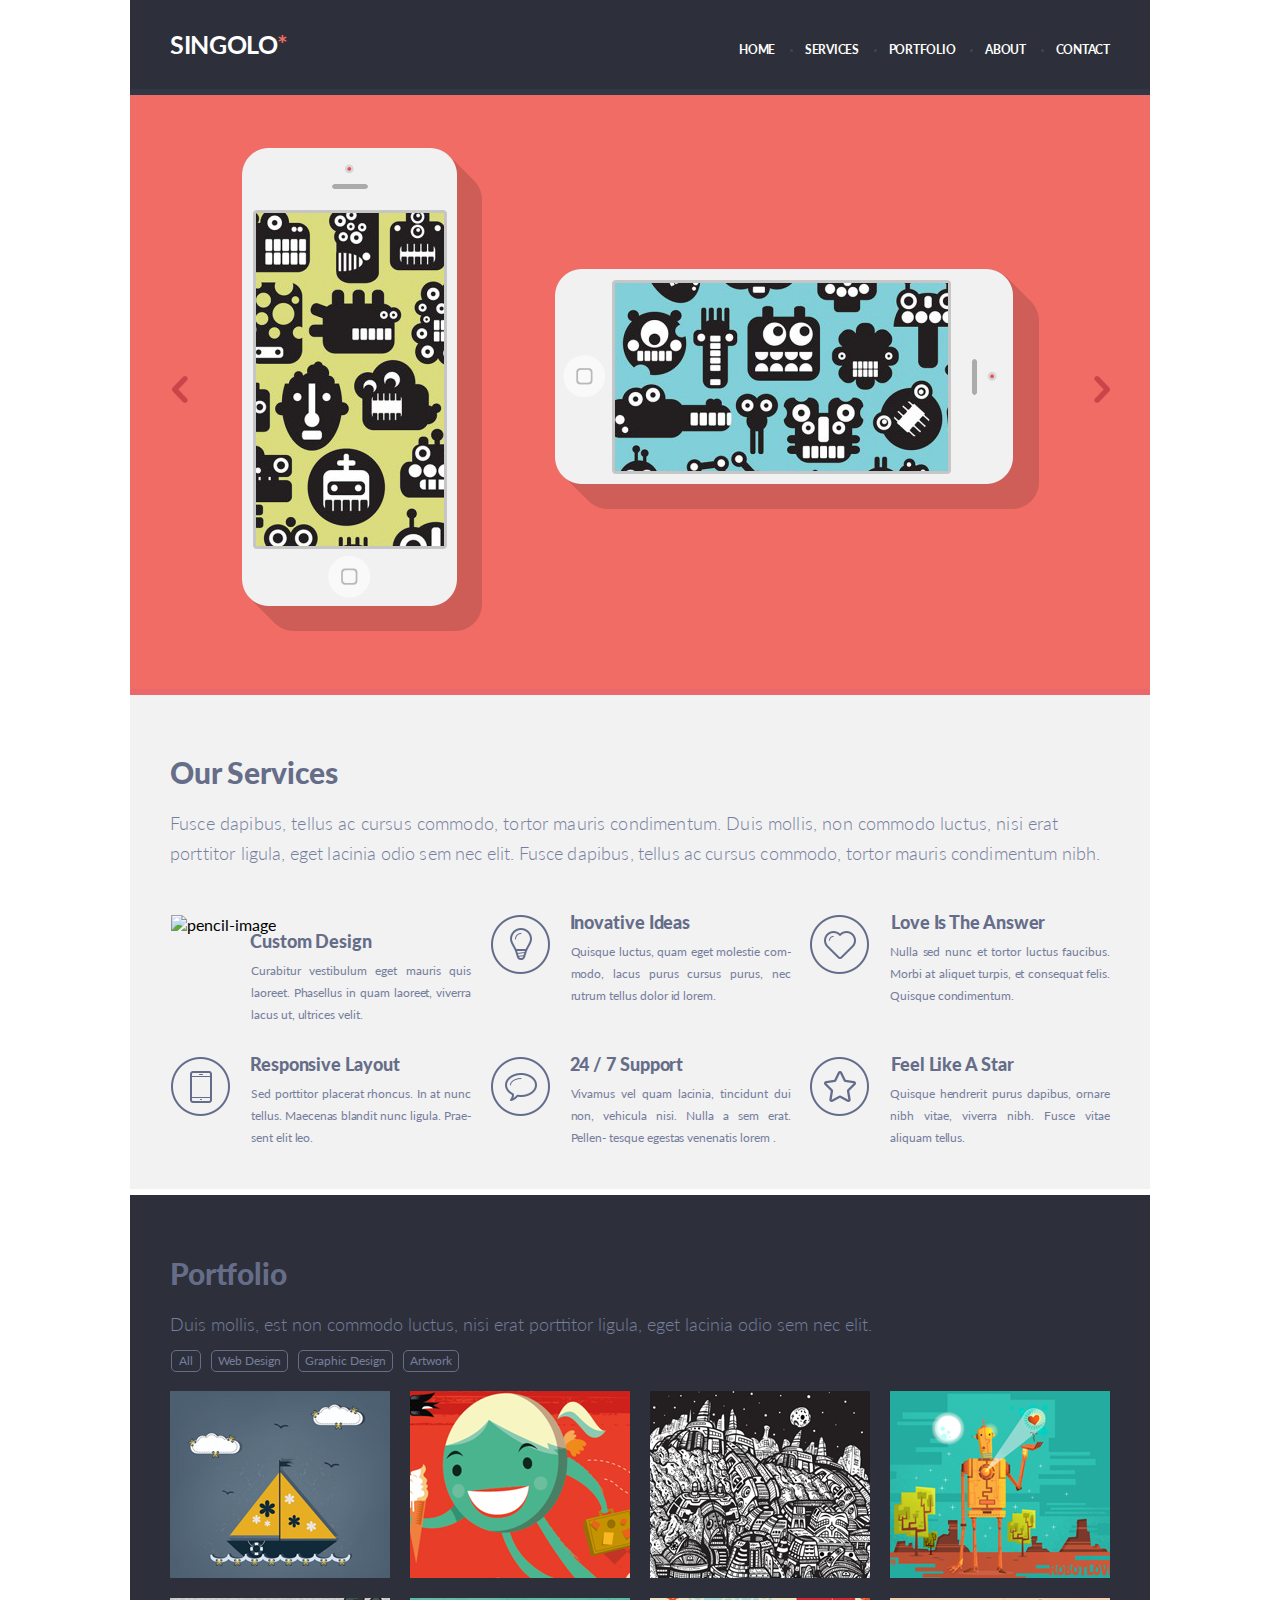
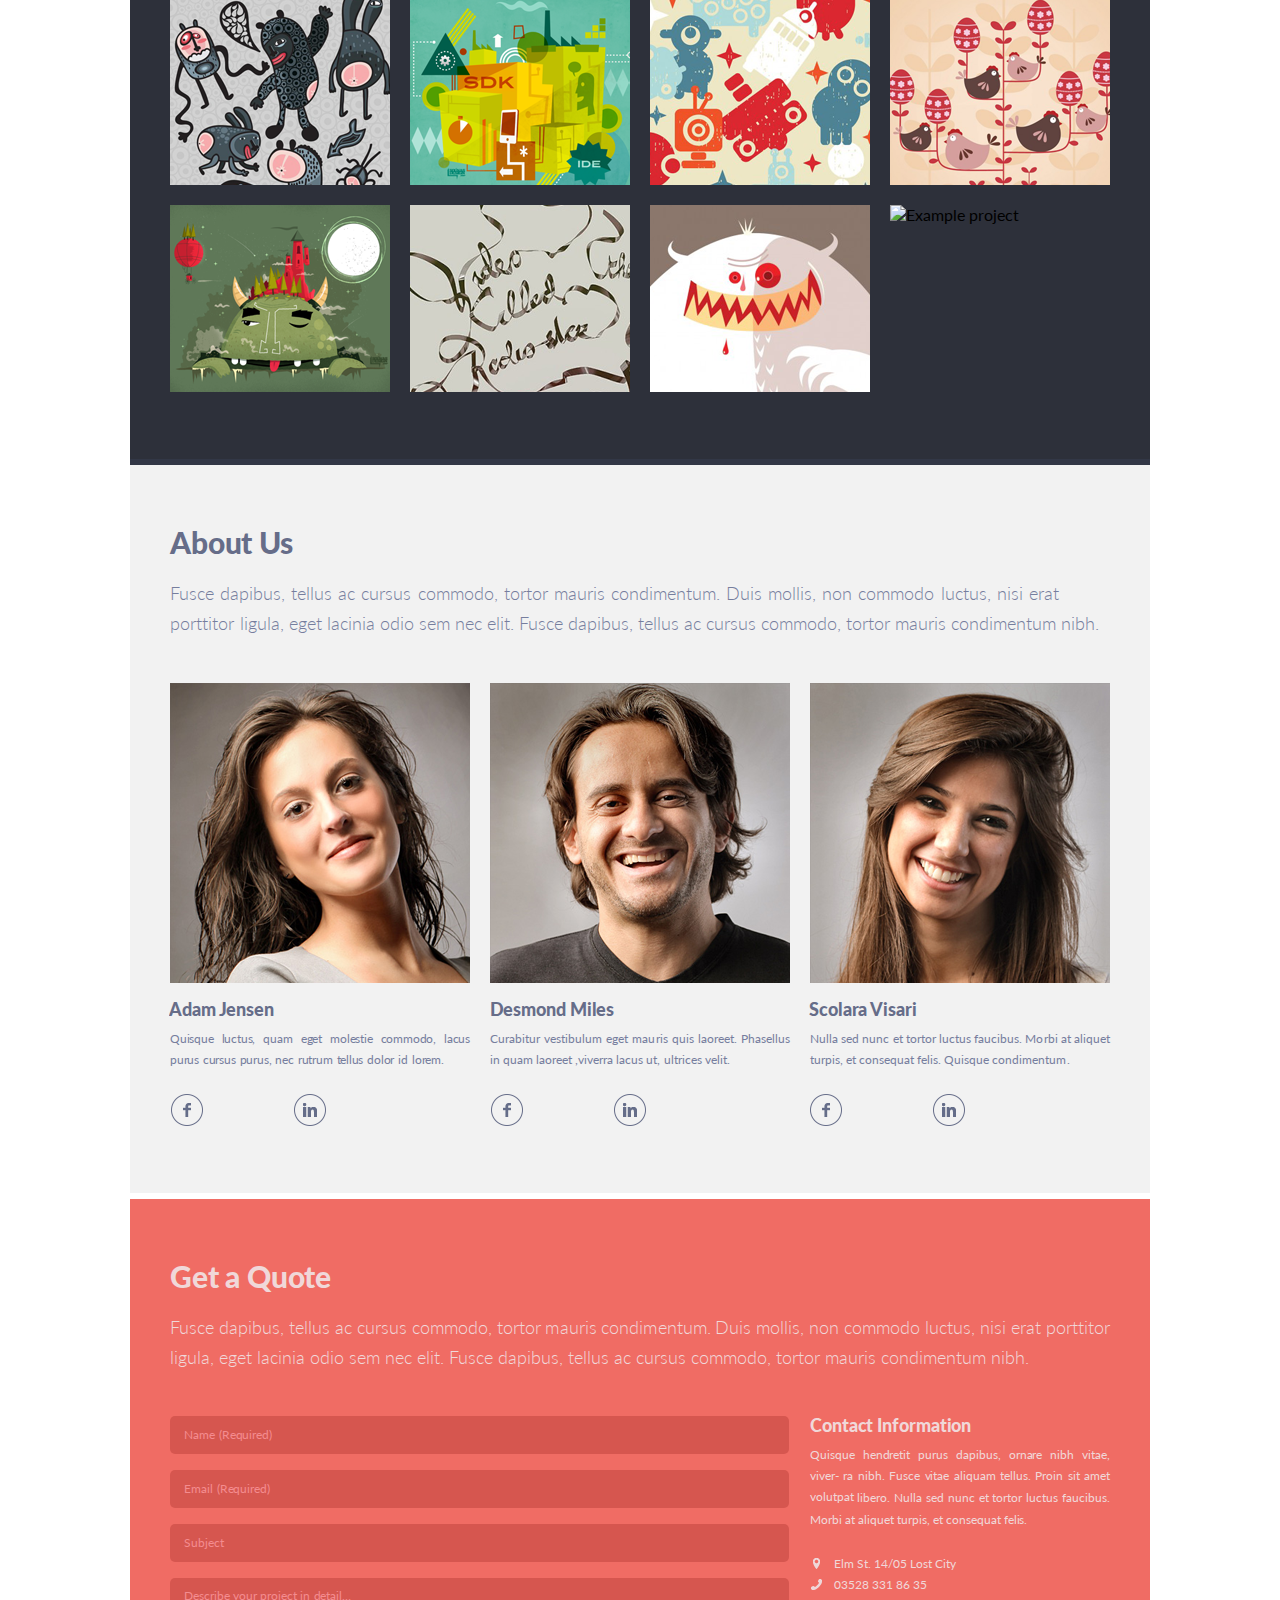
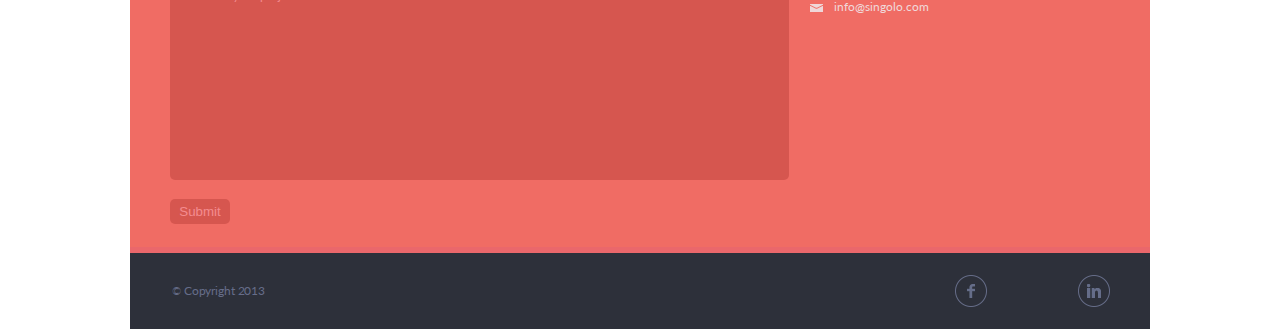
==== singolo.html @ 7c4ece5b "feat: merge all parts to singalo" ====
<!DOCTYPE html>
<html lang="en">

<head>
  <meta charset="UTF-8">
  <meta name="viewport" content="width=device-width, initial-scale=1.0">
  <title>Singolo</title>
  <link rel="stylesheet" href="singolo.css">
  <link href="https://fonts.googleapis.com/css?family=Lato:300,400,700,900&display=swap" rel="stylesheet">
</head>

<body>
  <div class="content-wrapper">
    <header class="header">
      <div class="header-logo">
        <h1>Singolo</h1>
      </div>
      <ul class="header-menu">
        <li class="header-navigation-home" id="home"><a href="#">HOME</a></li>
        <li class="header-navigation" id="services"><a href="#">Services</a></li>
        <li class="header-navigation" id="portfolio"><a href="#">Portfolio</a></li>
        <li class="header-navigation" id="about"><a href="#">About</a></li>
        <li class="header-navigation" id="contact"><a href="#">Contact</a></li>
      </ul>
    </header>
    <div class="slider">
      <div class="slider-wrapper">
        <div class="slider-vertical-image">
          <div class="vertical-body"></div>
          <div class="vertical-image"></div>
          <div class="vertical-shadow"></div>
        </div>
        <div class="slider-horizontal-image">
          <div class="transform-image">
            <div class="horizontal-body">
              <div class="horizontal-shadow"></div>
            </div>
          </div>
          <div class="horizontal-image"></div>
        </div>
        <div class="slider-left-button">
          <img src="./assets/img/left.png" alt="Left Button" width="16" height="27">
        </div>
        <div class="slider-right-button">
          <img src="./assets/img/right.png" alt="Right Button" width="16" height="27">
        </div>
      </div>
    </div>
    <section class="services-block">
      <div class="container-services-title">
        <h2>Our Services</h2>
        <p class="services-block-text"> Fusce dapibus, tellus ac cursus commodo, tortor mauris condimentum. Duis mollis,
          non commodo luctus, nisi erat porttitor <span>ligula, eget lacinia odio sem nec elit. Fusce dapibus, tellus ac
            cursus commodo, tortor mauris condimentum nibh.</span></p>
      </div>
      <div class="services-wrapper">
        <div class="container-item">
          <img src="assets/img/Pencil.png" alt="pencil-image" width="59" height="59">
          <div class="box-item">
            <p class="item-title">Custom Design</p>
            <div class="item-description">
              <p>Curabitur vestibulum eget mauris quis laoreet. Phasellus in quam laoreet, viverra lacus ut, ultrices
                velit.</p>
            </div>
          </div>
        </div>
        <div class="container-item">
          <img src="assets/img/bulb.png" alt="bulb-image" width="59" height="59">
          <div class="box-item">
            <p class="item-title">Inovative Ideas</p>
            <div class="item-description">
              <p>Quisque luctus, quam eget molestie com- modo, lacus purus cursus purus, nec rutrum tellus dolor id lorem.
              </p>
            </div>
          </div>
        </div>
        <div class="container-item">
          <img src="assets/img/heart.png" alt="heart-image" width="59" height="59">
          <div class="box-item">
            <p class="item-title third">Love Is The Answer</p>
            <div class="item-description">
              <p>Nulla sed nunc et tortor luctus faucibus. Morbi at aliquet turpis, et consequat felis. Quisque
                condimentum.</p>
            </div>
          </div>
        </div>
        <div class="container-item">
          <img src="assets/img/phone.png" alt="phone-image" width="59" height="59">
          <div class="box-item">
            <p class="item-title">Responsive Layout</p>
            <div class="item-description">
              <p>Sed porttitor placerat rhoncus. In at nunc tellus. Maecenas blandit nunc ligula. Prae- sent elit leo.</p>
            </div>
          </div>
        </div>
        <div class="container-item">
          <img src="assets/img/bubble.png" alt="bubble-image" width="59" height="59">
          <div class="box-item">
            <p class="item-title">24 / 7 Support</p>
            <div class="item-description">
              <p>Vivamus vel quam lacinia, tincidunt dui non, vehicula nisi. Nulla a sem erat. Pellen- tesque egestas
                venenatis lorem .</p>
            </div>
          </div>
        </div>
        <div class="container-item">
          <img src="assets/img/star.png" alt="star-image" width="59" height="59">
          <div class="box-item">
            <p class="item-title third">Feel Like A Star</p>
            <div class="item-description">
              <p>Quisque hendrerit purus dapibus, ornare nibh vitae, viverra nibh. Fusce vitae aliquam tellus.</p>
            </div>
          </div>
        </div>
      </div>
    </section>

    <section class="portfolio">
      <div class="portfolio-logo">
        <h1>Portfolio</h1>
        <p class="portfolio-text">Duis mollis, est non commodo luctus, nisi erat porttitor ligula, eget lacinia odio sem
          nec elit.</p>
        <ul class="portfolio-menu">
          <li class="portfolio-navigation" id="all"><a href="#"><span>All</span></a></li>
          <li class="portfolio-navigation" id="web-design"><a href="#">Web Design</a></li>
          <li class="portfolio-navigation" id="graphic-design"><a href="#">Graphic Design</a></li>
          <li class="portfolio-navigation" id="artwork"><a href="#">Artwork</a></li>
        </ul>
      </div>
      <div class="images-wrapper">
        <div class="project">
          <div class="project-images">
            <img src="./assets/img/boat.png" alt="Example project" width="220" height="187">
          </div>
          <div class="project-images">
            <img src="./assets/img/girl.png" alt="Example project" width="220" height="187">
          </div>
          <div class="project-images">
            <img src="./assets/img/night.png" alt="Example project" width="220" height="187">
          </div>
          <div class="project-images">
            <img src="./assets/img/robot.png" alt="Example project" width="220" height="187">
          </div>
          <div class="project-images">
            <img src="./assets/img/crowdani.png" alt="Example project" width="220" height="187">
          </div>
          <div class="project-images">
            <img src="./assets/img/sdk.png" alt="Example project" width="220" height="187">
          </div>
          <div class="project-images">
            <img src="./assets/img/crowd.png" alt="Example project" width="220" height="187">
          </div>
          <div class="project-images">
            <img src="./assets/img/balloons.png" alt="Example project" width="220" height="187">
          </div>
          <div class="project-images">
            <img src="./assets/img/mostrohb.png" alt="Example project" width="220" height="187">
          </div>
          <div class="project-images">
            <img src="./assets/img/text.png" alt="Example project" width="220" height="187">
          </div>
          <div class="project-images">
            <img src="./assets/img/monstro.png" alt="Example project" width="220" height="187">
          </div>
          <div class="project-images">
            <img src="./assets/img/project.png" alt="Example project" width="220" height="187">
          </div>
        </div>
      </div>
    </section>

    <section class="about-container">
      <div class="about-wrapper">
        <div class="abot-main">
          <h2>About Us</h2>
          <p class="about-text">Fusce dapibus, tellus ac cursus commodo, tortor mauris condimentum. Duis mollis, non
            commodo luctus, nisi erat porttitor <span>ligula, eget lacinia odio sem nec elit. Fusce dapibus, tellus ac
              cursus
              commodo, tortor mauris condimentum nibh.</span>
          </p>
        </div>
      </div>
      <div class="about-contacts-wrapper">
        <div class="about-contacts">
          <div class="about-1">
            <img src="assets/img/adam.png" alt="Adam portrait" width="300" height="300">
            <h3>Adam Jensen</h3>
            <p class="personal-info">Quisque luctus, quam eget molestie commodo, lacus purus cursus purus, nec rutrum
              tellus dolor id lorem.</p>
            <div class="sb-menu" id="sb-1">
              <a class="sb facebook" href="https://www.facebook.com/" target="blanc"><span>Facebook</span></a>
              <a class="sb google" href="https://google.com/" target="blanc"><span>Google</span></a>
              <a class="sb twitter" href="https://twitter.com/" target="blanc"><span>Twitter</span></a>
              <a class="sb linkedin" href="https://www.linkedin.com/" target="blanc"><span>LinkedIn</span></a>
            </div>
          </div>
          <div class="about-2">
            <img src="assets/img/desmond.png" alt="Desmond portrait" width="300" height="300">
            <h3>Desmond Miles</h3>
            <p class="personal-info">Curabitur vestibulum eget mauris quis laoreet. Phasellus in quam laoreet ,viverra
              lacus ut, ultrices velit.</p>
            <div class="sb-menu" id="sb-2">
              <a class="sb facebook" href="https://www.facebook.com/" target="blanc"><span>Facebook</span></a>
              <a class="sb google" href="https://google.com/" target="blanc"><span>Google</span></a>
              <a class="sb twitter" href="https://twitter.com/" target="blanc"><span>Twitter</span></a>
              <a class="sb linkedin" href="https://www.linkedin.com/" target="blanc"><span>LinkedIn</span></a>
            </div>
          </div>
          <div class="about-3">
            <img src="assets/img/scolara.png" alt="Scolara portrait" width="300" height="300">
            <h3>Scolara Visari</h3>
            <p class="personal-info">Nulla sed nunc et tortor luctus faucibus. Morbi at aliquet turpis, et consequat
              felis. Quisque condimentum.</p>
            <div class="sb-menu" id="sb-3">
              <a class="sb facebook" href="https://www.facebook.com/" target="blanc"><span>Facebook</span></a>
              <a class="sb google" href="https://google.com/" target="blanc"><span>Google</span></a>
              <a class="sb twitter" href="https://twitter.com/" target="blanc"><span>Twitter</span></a>
              <a class="sb linkedin" href="https://www.linkedin.com/" target="blanc"><span>LinkedIn</span></a>
            </div>
          </div>
        </div>
      </div>
    </section>

    <section class="quote">
      <div class="quote-logo">
        <h1>Get a Quote</h1>
        <p class="header-text">Fusce dapibus, tellus ac cursus commodo, tortor mauris condimentum. Duis mollis, non
          commodo luctus, nisi erat porttitor <span>ligula, eget lacinia odio sem nec elit. Fusce dapibus, tellus ac
            cursus
            commodo, tortor mauris condimentum nibh.</span></p>

      </div>
      <div class="form-wrapper">
        <div class="form-container">
          <form id="describe-form" action="mailto:#@#.#" method="post" enctype="text/plain">
            <div class="form-4-row">
              <input class="input-form-1" id="input-1-area" type="name" name="name" placeholder="Name (Required)"
                required>
              <input class="input-form-2" type="email" name="mail" placeholder="Email (Required)" required>
              <input class="input-form-3" type="text" name="subject" placeholder="Subject">
              <textarea class="describe-form" id="describe-area" form="describe-form"
                placeholder="Describe your project in detail&hellip;"></textarea>
            </div>
            <button class="submit-form">Submit</button>
          </form>
        </div>
        <div class="form-container-contacts">
          <div class="form-main">
            <h4>Contact Information</h4>
            <p class="form-text">Quisque hendretit purus dapibus, ornare nibh vitae, viver- ra nibh. Fusce vitae aliquam
              tellus. Proin sit
              amet volutpat <span>libero. Nulla sed nunc et tortor luctus faucibus. Morbi at aliquet turpis, et
                consequat
                felis.</span></p>
            <div class="form-main-contacts">
              <ul class="list-main-contacts">
                <li class="location-contacts">
                <a href="https://www.google.com/maps/@55.745655,37.499406,16z?hl=en-EN">
                  <span class="ico ico-location"></span>
                  <span class="ico-text text-location">Elm St. 14/05 Lost City</span>
                </a>
                </li>
                <li class="phone-contacts">
                  <a href="tel:035283318635">
                    <span class="ico ico-phone"></span>
                    <span class="ico-text text-phone">03528 331 86 35</span>
                  </a>
                </li>
                <li class="mail-contacts"><a href="mailto:info@singolo.com">
                    <span class="ico ico-mail"></span>
                    <span class="ico-text text-mail">info@singolo.com</span>
                  </a>
                </li>
              </ul>
            </div>
          </div>
        </div>
      </div>
    </section>

    <footer class="footer">
      <div class="footer-main">
        <h5><span>&copy;</span> Copyright 2013</h5>
      </div>
      <div class="sb-menu-footer" id="sb-footer">
        <a class="sb facebook" href="https://www.facebook.com/" target="blanc"><span>Facebook</span></a>
        <a class="sb google" href="https://google.com/" target="blanc"><span>Google</span></a>
        <a class="sb twitter" href="https://twitter.com/" target="blanc"><span>Twitter</span></a>
        <a class="sb linkedin" href="https://www.linkedin.com/" target="blanc"><span>LinkedIn</span></a>
      </div>

    </footer>

  </div>
</body>

</html>
---- singolo.css ----
* {
  margin: 0;
  padding: 0;
}

body {
  font-family: "Lato", "Roboto", sans-serif;
}

.content-wrapper {
  width: 1020px;
  margin: 0 auto;
}

.header {
  display: flex;
  justify-content: space-between;
  height: 89px;

  background-color: #2d303a;
  border-bottom: 6px solid #323746;
}

.header-logo {
  padding: 34px 0 0 40px;
}

.header-logo h1 {
  position: relative;

  font-weight: 700;
  font-size: 25px;
  line-height: 20px;
  font-family: "Lato", sans-serif;
  color: #ffffff;
  text-transform: uppercase;
  letter-spacing: -0.015em;
}

.header-logo h1::after {
  content: "*";
  position: absolute;
  top: 0;
  right: -10px;

  color: #f06c64;
}

.header-menu {
  display: flex;
  flex: 1;
  justify-content: space-between;
  max-width: 371px;
  margin-right: 40px;
  padding-top: 42px;

  list-style-type: none;
}

.header-navigation,
.header-navigation-home {
  font-weight: 700;
  font-size: 12px;
  /* transform: scaleY(1.04); */
  line-height: 16px;
  font-family: "Lato", sans-serif;
  color: #ffffff;
  text-transform: uppercase;
  letter-spacing: -0.02em;
}

.header-navigation a,
.header-navigation-home a {
  position: relative;
  color: inherit;
  text-decoration: none;
}

.header-navigation a::before {
  content: "";
  position: absolute;
  top: 7px;
  left: -15px;

  width: 3px;
  height: 3px;

  background-color: #404455;
  border-radius: 50%;
}

.header-navigation a:hover,
.header-navigation-home a:hover {
  position: static;

  color: #f06c64;
}

/* Slider Block */

.slider-wrapper {
  position: relative;
}

.slider {
  width: 1020px;
  height: 594px;

  background-color: #f06c64;
  border-bottom: 6px solid #ea676b;
}

.slider-vertical-image {
  position: absolute;
  top: 53px;
  left: 112px;
}

.vertical-body {
  position: absolute;
  z-index: 2;

  width: 215px;
  height: 458px;

  background-image: url("assets/img/Base.png");
}
.vertical-image {
  position: absolute;
  top: 65px;
  left: 14px;
  z-index: 3;

  width: 188px;
  height: 333px;

  background-image: url("assets/img/Vertical-image.png");
  background-position: -14px -135px;
}

.vertical-shadow {
  position: absolute;
  z-index: 0;

  width: 240px;
  height: 483px;

  background-image: url("assets/img/Shadow.png");
}

.slider-horizontal-image {
  position: absolute;
  top: 174px;
  right: 137px;
}

.transform-image {
  transform: rotate(90deg);
}

.horizontal-body {
  position: absolute;

  width: 215px;
  height: 458px;

  background-image: url("assets/img/Base.png");
}

.horizontal-image {
  position: absolute;
  top: 14px;
  right: 65px;
  z-index: 13;

  width: 333px;
  height: 188px;

  background-image: url("assets/img/Horizontal-image.png");
  background-position: -125px -119px;
  border: hidden;
}

.horizontal-shadow {
  position: absolute;
  bottom: 0;
  z-index: -1;

  width: 240px;
  height: 484px;

  background-image: url("assets/img/Shadow.png");
  background-repeat: no-repeat;
  background-position-y: 1px;
  transform: rotateX(180deg);
}

.slider-left-button {
  position: absolute;
  top: 281px;
  left: 42px;

  cursor: pointer;
}

.slider-right-button {
  position: absolute;
  top: 281px;
  right: 40px;

  cursor: pointer;
}

.slider-left-button:hover,
.slider-right-button:hover {
  transform: scale(1.2);
  opacity: 0.5;
}

/* Services Block */

.services-block {
  position: relative;

  height: 494px;

  font-family: "Lato", sans-serif;

  background: #f2f2f2;
  border-bottom: 6px solid white;
}

.container-services-title {
  position: absolute;
  left: 40px;

  width: 940px;
}

.services-block h2 {
  margin-top: 59px;

  font-weight: 900;
  font-size: 30px;
  /* word-spacing: 0px; */
  text-align: left;
  color: #666d89;
  letter-spacing: -0.0055em;
}

.services-block-text {
  margin-top: 18px;

  font-weight: 300;
  font-size: 18px;
  line-height: 30px;
  font-family: "Lato";
  text-align: left;
  color: #767e9e;
  letter-spacing: 0.0084em;
}

.services-block-text span {
  word-spacing: -1px;
}

.services-wrapper {
  position: absolute;

  display: flex;
  flex-direction: row;
  flex-wrap: wrap;
  justify-content: space-between;
  width: 940px;
  margin-top: 220px;
  margin-left: 40px;
}

.container-item {
  box-sizing: border-box;
  width: 300px;
  margin: 0 0 -5px 1px;
}

.box-item {
  display: block;
  float: right;
  width: 219px;
  height: 128px;
}

.item-title {
  margin-top: -2px;
  margin-left: -2px;

  font-weight: 900;
  font-size: 18px;
  line-height: 18px;
  vertical-align: top;
  text-align: left;
  color: #666d89;
  letter-spacing: -0.005em;
}

.item-description {
  margin-top: 10px;
  margin-left: -1px;

  font-weight: 400;
  font-size: 12px;
  line-height: 22px;
  text-align: justify;
  color: #767e9e;
  letter-spacing: -0.004em;
  word-spacing: 0.0px;
}

.third {
  margin-left: 0;
}

/* SECOND PART */

.content-wrapper {
  width: 1020px;
  margin: 0 auto;
}

.portfolio {
  position: relative;

  height: 864px;

  background-color: #2d303a;
  border-bottom: 6px solid #323746;
}

.portfolio-logo {
  padding: 69px 40px 0 40px;
}

.portfolio-logo h1 {
  position: relative;

  font-weight: 900;
  font-size: 30px;
  line-height: 18px;
  color: #666d89;
  letter-spacing: -0.005em;
}

.portfolio-logo p {
  padding: 27px 0 10px 0;
  padding-top: 27px;

  font-weight: 300;
  font-size: 18px;
  line-height: 30px;
  text-align: left;
  color: #767e9e;
  white-space: nowrap;
}

.portfolio-menu {
  display: flex;
  justify-content: space-between;
  width: 289px;

  list-style-type: none;
}

.portfolio-navigation {
  font-weight: 400;
  font-size: 12px;
  line-height: 24px;
  color: #767e9e;
}

.portfolio-navigation a {
  margin-left: 1px;
  padding: 2px 6px 3px 6px;

  color: inherit;
  text-decoration: none;

  border: 1px solid #666d89;
  border-radius: 5px;
}

.portfolio-navigation span {
  padding: 0 1px 0 1px;
}

.portfolio-navigation a:hover,
.portfolio-navigation-home a:hover {
  color: #dedede;

  border-color: #c5c5c5;
}

/* Project Block */

.images-wrapper {
  position: absolute;
}

.project {
  display: grid;
  width: 940px;
  height: 601px;
  margin: 0 auto;
  padding: 18px 0 0 40px;
  overflow: hidden;

  grid-auto-rows: 207px;
  grid-template-columns: repeat(4, 240px);
}

.project-images:hover {
  position: static;

  color: #dedede;

  border-color: #c5c5c5;
}

/* About Block */

.about-container {
  position: relative;

  max-width: 1020px;
  height: 728px;

  background: #f2f2f2;
  border-bottom: 6px solid white;
}

.about-wrapper {
  display: flex;
  justify-content: space-between;
  width: 940px;
  padding: 68px 0 0 40px;
}

.about-wrapper h2 {
  font-weight: 900;
  font-size: 30px;
  line-height: 18px;
  text-align: left;
  color: #666d89;
  letter-spacing: -0.005em;
}
.about-wrapper p {
  justify-content: space-between;
  margin-top: 27px;

  font-weight: 300;
  font-size: 18px;
  line-height: 30px;
  text-align: left;
  color: #767e9e;
  letter-spacing: 0.0009em;
  word-spacing: 1px;
}
.about-wrapper span {
  word-spacing: -0.1px;
}

.about-contacts-wrapper {
  width: 940px;
  padding: 45px 40px 0 40px;
}

h3 {
  margin: 14px 0 10px 0;
  overflow: hidden;

  font-weight: 900;
  font-size: 18px;
  line-height: 18px;
  text-align: left;
  color: #666d89;
  letter-spacing: -0.0055em;
  white-space: nowrap;
}

.personal-info {
  width: 300px;

  font-weight: 400;
  font-size: 12px;
  line-height: 21px;
  text-align: justify;
  color: #767e9e;
  letter-spacing: 0.0025em;
}

.about-1 p {
  letter-spacing: -0.02em;
  word-spacing: 1.414px;
}

.about-2 p {
  width: 301px;
}

.about-3 p {
  letter-spacing: 0.0025em;
  word-spacing: -0.18px;
}

.about-contacts {
  position: relative;

  display: flex;
  flex-direction: row;
  flex-wrap: wrap;
  justify-content: space-between;
}

.about-1,
.about-2,
.about-3 {
  box-sizing: border-box;
  width: calc(1/3*100% - (1 - 1/3)*20px);
}

.about-2,
.about-1 h3,
.about-3 h3 {
  margin-left: -1px;
}

.sb-menu {
  margin-top: 8px;
}

#sb-1,
#sb-2 {
  margin-left: 1px;
}

.sb.facebook {
  background-image: url(./assets/img/Facebook.png);
}

.sb.google {
  background-image: url(./assets/img/google.png);
}
.sb.twitter {
  background-image: url(./assets/img/twitter.png);
}

.sb.linkedin {
  background-image: url(./assets/img/LinkedIn.png);
}

.sb:hover {
  transform: scale(1.2);
  opacity: 0.5;
}

.sb {
  position: relative;

  display: inline-block;
  width: 32px;
  height: 32px;
  margin-right: 5px;
}

.sb span {
  display: block;
  width: 0;
  height: 0;
  overflow: hidden;
}

/* THIRD PART */

.quote {
  position: relative;

  height: 648px;

  background-color: #f06c64;
  border-bottom: 6px solid #ea676b;
}

.quote-logo {
  padding: 68px 40px 0 40px;
}

.quote-logo h1 {
  position: relative;

  font-weight: 900;
  font-size: 30px;
  line-height: 18px;
  color: #f0d8d9;
  letter-spacing: -0.006em;
}

.quote-logo p {
  padding: 27px 0 10px 0;
  padding-top: 27px;

  font-weight: 300;
  font-size: 18px;
  line-height: 30px;
  text-align: justify;
  color: #f0d8d9;
  letter-spacing: 0.0009em;
  word-spacing: -0.5px;
}

.quote-logo p span {
  word-spacing: -0.1px;
}

/* Footer section */

footer {
  position: relative;

  display: flex;
  justify-content: space-between;
  width: 1020px;
  height: 76px;

  background-color: #2d303a;
}

footer h5 {
  margin-left: 2px;
  padding: 30px 0 0 40px;

  font-weight: 400;
  font-size: 12px;
  color: #666d89;
  letter-spacing: -0.01em;
}

footer h5 span {
  font-weight: 300;
  font-size: 11px;
}

.sb.facebook {
  background-image: url(./assets/img/Facebook.png);
}

.sb.google {
  background-image: url(./assets/img/google.png);
}
.sb.twitter {
  background-image: url(./assets/img/twitter.png);
}

.sb.linkedin {
  background-image: url(./assets/img/LinkedIn.png);
}

footer .sb:hover {
  background-color: #f0d8d9;
  border-radius: 32px;
  transform: scale(1.25);
}

.sb {
  position: relative;

  display: inline-block;
  width: 32px;
  height: 32px;
  margin-right: 5px;
}

.sb span {
  display: block;
  width: 0;
  height: 0;
  overflow: hidden;

  font-family: "Roboto";
}

.sb-menu-footer {
  margin-top: 6px;
  padding-right: 35px;
}

/* Form section */

.form-wrapper {
  position: absolute;

  display: flex;
  flex-direction: row;
  width: 940px;
  padding: 34px 0 0 40px;
}

.form-container {
  flex-grow: 0;
  flex-shrink: 0;
  width: 619px;
}

input,
textarea {
  width: 100%;
  height: 37px;
  margin-bottom: 16px;
  padding-bottom: 1px;

  background-color: #d6564f;
  border: none;
  border-radius: 5px;
  outline: none;
}

#describe-area {
  height: 201px;
}

input::placeholder,
textarea::placeholder {
  padding-left: 14px;

  font-weight: 400;
  font-size: 12px;
  color: #f48c8f;
  letter-spacing: -0.005em;
}

input:focus::placeholder,
textarea:focus::placeholder {
  opacity: 0;
}

#describe-area::placeholder {
  padding-top: 10px;

  word-spacing: 0.5px;
}

#describe-form input::placeholder {
  word-spacing: 1px;
}

input,
textarea {
  font-weight: 400;
  font-size: 12px;
  font-family: "Lato", sans-serif;
  color: #f0d8d9;
}

.form-container button {
  width: 60px;
  height: 25px;

  color: #f48c8f;

  background-color: #d6564f;
  border: none;
  border-radius: 5px;
}

.form-container button:hover {
  color: #d6564f;

  background-color: #f0d8d9;
  cursor: pointer;
}

.form-container textarea {
  resize: none;
}

/* Contacts information block */

.form-container-contacts {
  width: 321px;
  padding-left: 21px;

  color: #f0d8d9;
}

.form-main h4 {
  font-weight: 900;
  font-size: 18px;
  line-height: 18px;
  text-align: left;
  letter-spacing: -0.005em;
}

.form-main p {
  width: 300px;
  padding-top: 10px;

  font-weight: 400;
  font-size: 12px;
  line-height: 21px;
  text-align: justify;
  letter-spacing: -0.005em;
}

.form-main p span {
  padding-top: 0.5px;

  line-height: 22.5px;
  letter-spacing: -0.001em;
}

.list-main-contacts {
  position: absolute;

  padding-top: 25px;

  list-style-type: none;
  font-weight: 400;
  font-size: 12px;
}

.list-main-contacts a {
  color: inherit;
  text-decoration: none;
}

.list-main-contacts a:hover {
  color: #2d303a;
}

.ico {
  display: inline-block;
}

.ico-location {
  width: 7px;
  height: 11px;
  margin: 0 10.5px 0 3px;

  background-image: url("./assets/img/slocation.png");
  background-repeat: no-repeat;
  background-position: bottom;
}

.ico-phone {
  width: 11px;
  height: 11px;
  margin: 7px 8.5px 0 1px;

  background-image: url("./assets/img/sphone.png");
  background-repeat: no-repeat;
}

.ico-mail {
  width: 13px;
  height: 8px;
  margin: 11px 7.5px 0 0;

  background-image: url("./assets/img/smail.png");
  background-repeat: no-repeat;
}

.text-location,
.text-phone,
.text-mail {
  vertical-align: 1px;
}
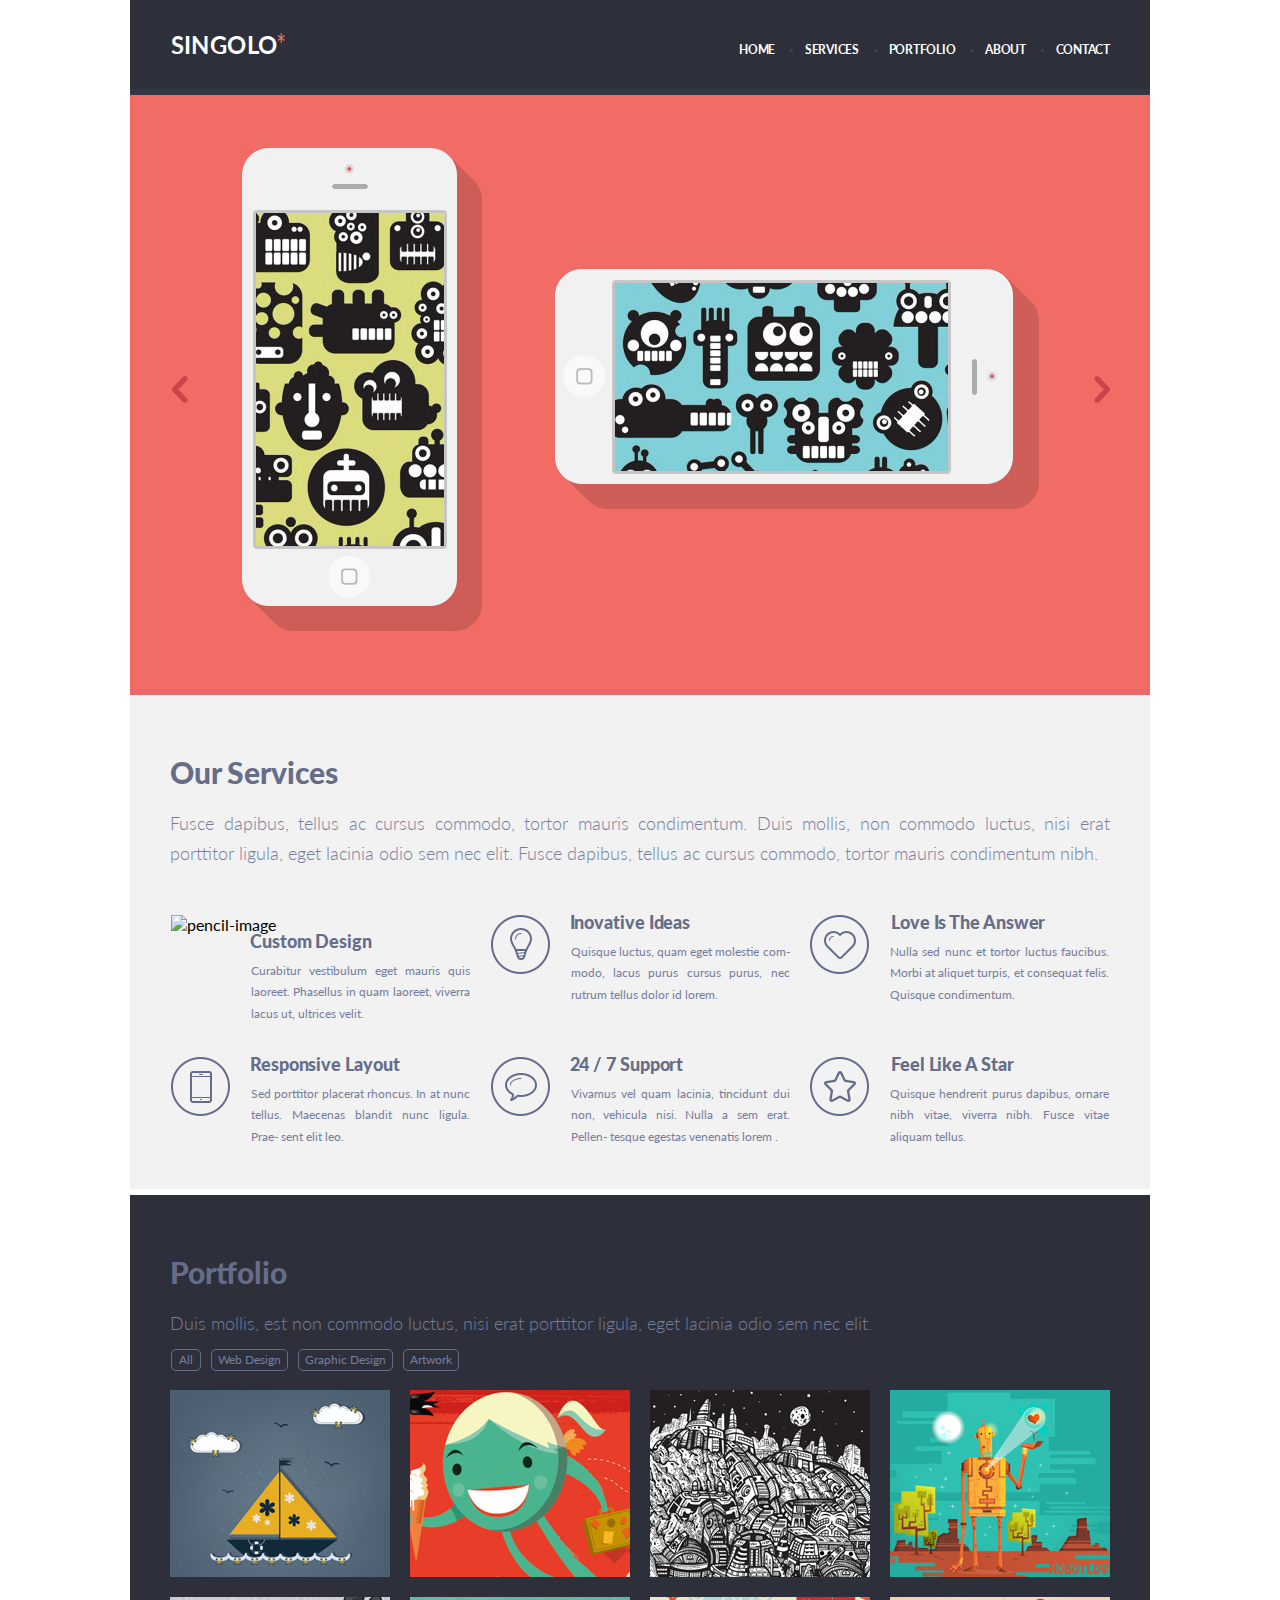
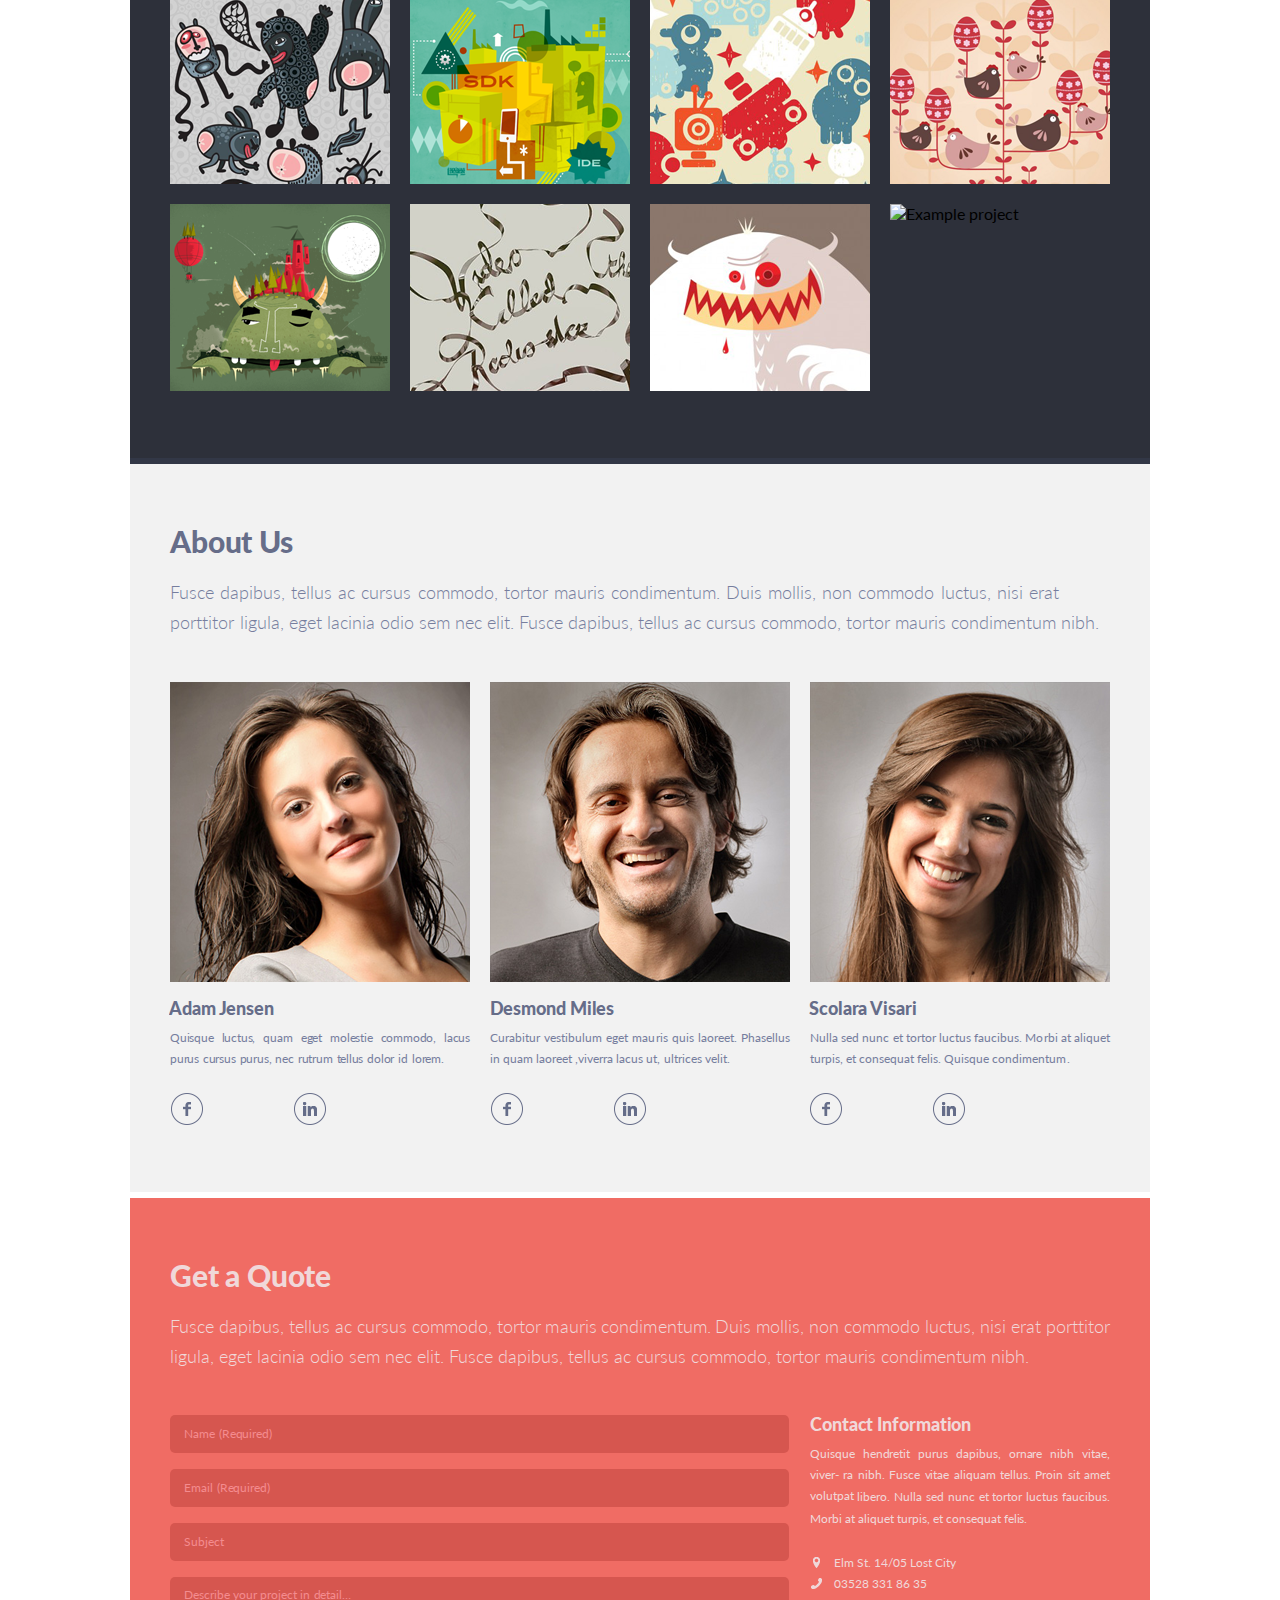
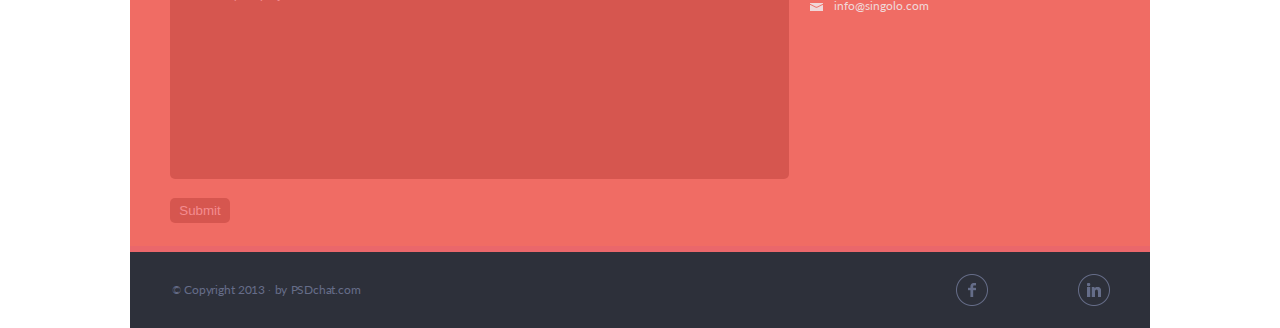
==== commit d55a8f74: "fix: improved class names" ====
--- a/singolo.html
+++ b/singolo.html
@@ -5,8 +5,10 @@
   <meta charset="UTF-8">
   <meta name="viewport" content="width=device-width, initial-scale=1.0">
   <title>Singolo</title>
-  <link rel="stylesheet" href="singolo.css">
-  <link href="https://fonts.googleapis.com/css?family=Lato:300,400,700,900&display=swap" rel="stylesheet">
+  <link rel="stylesheet" href="style.css">
+  <link href="https://fonts.googleapis.com/css?family=Lato:300,400,700,900&display=swap&subset=latin-ext"
+    rel="stylesheet">
+  <link href="https://fonts.googleapis.com/css?family=Roboto:300,400,700,900&display=swap" rel="stylesheet">
 </head>
 
 <body>
@@ -47,68 +49,73 @@
       </div>
     </div>
     <section class="services-block">
-      <div class="container-services-title">
+      <div class="services-title-container">
         <h2>Our Services</h2>
         <p class="services-block-text"> Fusce dapibus, tellus ac cursus commodo, tortor mauris condimentum. Duis mollis,
-          non commodo luctus, nisi erat porttitor <span>ligula, eget lacinia odio sem nec elit. Fusce dapibus, tellus ac
-            cursus commodo, tortor mauris condimentum nibh.</span></p>
+          non commodo luctus, nisi erat porttitor ligula, eget lacinia odio sem nec elit. Fusce dapibus, tellus ac
+          cursus commodo, tortor mauris condimentum nibh.</p>
       </div>
       <div class="services-wrapper">
-        <div class="container-item">
+        <div class="item-container">
           <img src="assets/img/Pencil.png" alt="pencil-image" width="59" height="59">
-          <div class="box-item">
+          <div class="item-box">
             <p class="item-title">Custom Design</p>
             <div class="item-description">
-              <p>Curabitur vestibulum eget mauris quis laoreet. Phasellus in quam laoreet, viverra lacus ut, ultrices
-                velit.</p>
-            </div>
-          </div>
-        </div>
-        <div class="container-item">
+              <p>Curabitur vestibulum eget mauris quis laoreet. Phasellus in quam laoreet, viverra <span>lacus ut,
+                  ultrices
+                  velit.</span></p>
+            </div>
+          </div>
+        </div>
+        <div class="item-container">
           <img src="assets/img/bulb.png" alt="bulb-image" width="59" height="59">
-          <div class="box-item">
+          <div class="item-box">
             <p class="item-title">Inovative Ideas</p>
             <div class="item-description">
-              <p>Quisque luctus, quam eget molestie com- modo, lacus purus cursus purus, nec rutrum tellus dolor id lorem.
+              <p>Quisque luctus, quam eget molestie com- modo, lacus purus cursus purus, nec <span>rutrum tellus dolor
+                  id lorem.</span>
               </p>
             </div>
           </div>
         </div>
-        <div class="container-item">
+        <div class="item-container">
           <img src="assets/img/heart.png" alt="heart-image" width="59" height="59">
-          <div class="box-item">
+          <div class="item-box">
             <p class="item-title third">Love Is The Answer</p>
             <div class="item-description">
-              <p>Nulla sed nunc et tortor luctus faucibus. Morbi at aliquet turpis, et consequat felis. Quisque
-                condimentum.</p>
-            </div>
-          </div>
-        </div>
-        <div class="container-item">
+              <p>Nulla sed nunc et tortor luctus faucibus. Morbi at aliquet turpis, et consequat felis. <span>Quisque
+                  condimentum.</span></p>
+            </div>
+          </div>
+        </div>
+        <div class="item-container">
           <img src="assets/img/phone.png" alt="phone-image" width="59" height="59">
-          <div class="box-item">
+          <div class="item-box">
             <p class="item-title">Responsive Layout</p>
             <div class="item-description">
-              <p>Sed porttitor placerat rhoncus. In at nunc tellus. Maecenas blandit nunc ligula. Prae- sent elit leo.</p>
-            </div>
-          </div>
-        </div>
-        <div class="container-item">
+              <p>Sed porttitor placerat rhoncus. In at nunc tellus. Maecenas blandit nunc ligula. Prae- <span>sent elit
+                  leo.</span></p>
+            </div>
+          </div>
+        </div>
+        <div class="item-container">
           <img src="assets/img/bubble.png" alt="bubble-image" width="59" height="59">
-          <div class="box-item">
+          <div class="item-box">
             <p class="item-title">24 / 7 Support</p>
             <div class="item-description">
-              <p>Vivamus vel quam lacinia, tincidunt dui non, vehicula nisi. Nulla a sem erat. Pellen- tesque egestas
-                venenatis lorem .</p>
-            </div>
-          </div>
-        </div>
-        <div class="container-item">
+              <p>Vivamus vel quam lacinia, tincidunt dui non, vehicula nisi. Nulla a sem erat. Pellen- <span>tesque
+                  egestas
+                  venenatis lorem .</span></p>
+            </div>
+          </div>
+        </div>
+        <div class="item-container">
           <img src="assets/img/star.png" alt="star-image" width="59" height="59">
-          <div class="box-item">
+          <div class="item-box">
             <p class="item-title third">Feel Like A Star</p>
             <div class="item-description">
-              <p>Quisque hendrerit purus dapibus, ornare nibh vitae, viverra nibh. Fusce vitae aliquam tellus.</p>
+              <p>Quisque hendrerit purus dapibus, ornare nibh vitae, viverra nibh. Fusce vitae <span>aliquam
+                  tellus.</span></p>
             </div>
           </div>
         </div>
@@ -117,7 +124,7 @@
 
     <section class="portfolio">
       <div class="portfolio-logo">
-        <h1>Portfolio</h1>
+        <h2>Portfolio</h2>
         <p class="portfolio-text">Duis mollis, est non commodo luctus, nisi erat porttitor ligula, eget lacinia odio sem
           nec elit.</p>
         <ul class="portfolio-menu">
@@ -224,7 +231,7 @@
 
     <section class="quote">
       <div class="quote-logo">
-        <h1>Get a Quote</h1>
+        <h2>Get a Quote</h2>
         <p class="header-text">Fusce dapibus, tellus ac cursus commodo, tortor mauris condimentum. Duis mollis, non
           commodo luctus, nisi erat porttitor <span>ligula, eget lacinia odio sem nec elit. Fusce dapibus, tellus ac
             cursus
@@ -256,10 +263,10 @@
             <div class="form-main-contacts">
               <ul class="list-main-contacts">
                 <li class="location-contacts">
-                <a href="https://www.google.com/maps/@55.745655,37.499406,16z?hl=en-EN">
-                  <span class="ico ico-location"></span>
-                  <span class="ico-text text-location">Elm St. 14/05 Lost City</span>
-                </a>
+                  <a href="https://www.google.com/maps/@55.745655,37.499406,16z?hl=en-EN">
+                    <span class="ico ico-location"></span>
+                    <span class="ico-text text-location">Elm St. 14/05 Lost City</span>
+                  </a>
                 </li>
                 <li class="phone-contacts">
                   <a href="tel:035283318635">
@@ -281,12 +288,12 @@
 
     <footer class="footer">
       <div class="footer-main">
-        <h5><span>&copy;</span> Copyright 2013</h5>
+        <h5><span>&copy;</span> Copyright 2013<span> &middot; </span>by PSDchat.com</h5>
       </div>
       <div class="sb-menu-footer" id="sb-footer">
         <a class="sb facebook" href="https://www.facebook.com/" target="blanc"><span>Facebook</span></a>
         <a class="sb google" href="https://google.com/" target="blanc"><span>Google</span></a>
-        <a class="sb twitter" href="https://twitter.com/" target="blanc"><span>Twitter</span></a>
+        <a class="sb twitter" id="footer-sb-twitter" href="https://twitter.com/" target="blanc"><span>Twitter</span></a>
         <a class="sb linkedin" href="https://www.linkedin.com/" target="blanc"><span>LinkedIn</span></a>
       </div>
 
--- a/style.css
+++ b/style.css
@@ -0,0 +1,843 @@
+* {
+  margin: 0;
+  padding: 0;
+}
+
+body {
+  font-family: "Lato", "Roboto", sans-serif;
+}
+
+.content-wrapper {
+  width: 1020px;
+  margin: 0 auto;
+}
+
+.header {
+  display: flex;
+  justify-content: space-between;
+  height: 89px;
+
+  background-color: #2d303a;
+  border-bottom: 6px solid #323746;
+}
+
+.header-logo {
+  padding: 34px 0 0 40px;
+}
+
+.header-logo h1 {
+  position: relative;
+
+  margin-left: -2.5px;
+
+  font-weight: 700;
+  font-size: 25px;
+  line-height: 20px;
+  color: #ffffff;
+  text-transform: uppercase;
+  letter-spacing: 0.014em;
+
+  transform: scaleY(1.04);
+  transform: scaleX(0.95);
+}
+
+.header-logo h1::after {
+  content: "*";
+  position: absolute;
+  top: 0;
+  right: -10px;
+
+  font-weight: 400;
+  color: #f06c64;
+
+  transform: scaleY(1.2);
+}
+
+.header-menu {
+  display: flex;
+  flex: 1;
+  justify-content: space-between;
+  max-width: 371px;
+  margin-right: 40px;
+  padding-top: 42px;
+
+  list-style-type: none;
+}
+
+.header-navigation,
+.header-navigation-home {
+  font-weight: 700;
+  font-size: 12px;
+  line-height: 16px;
+  color: #ffffff;
+  text-transform: uppercase;
+  letter-spacing: -0.02em;
+}
+
+.header-navigation a,
+.header-navigation-home a {
+  position: relative;
+
+  color: inherit;
+  text-decoration: none;
+}
+
+.header-navigation a::before {
+  content: "";
+  position: absolute;
+  top: 7px;
+  left: -15px;
+
+  width: 3px;
+  height: 3px;
+
+  background-color: #404455;
+  border-radius: 50%;
+}
+
+.header-navigation a:hover,
+.header-navigation-home a:hover {
+  position: static;
+
+  color: #f06c64;
+}
+
+/* Slider Block */
+
+.slider-wrapper {
+  position: relative;
+}
+
+.slider {
+  width: 1020px;
+  height: 594px;
+
+  background-color: #f06c64;
+  border-bottom: 6px solid #ea676b;
+}
+
+.slider-vertical-image {
+  position: absolute;
+  top: 53px;
+  left: 112px;
+}
+
+.vertical-body {
+  position: absolute;
+  z-index: 2;
+
+  width: 215px;
+  height: 458px;
+
+  background-image: url("assets/img/Base.png");
+}
+.vertical-image {
+  position: absolute;
+  top: 65px;
+  left: 14px;
+  z-index: 3;
+
+  width: 188px;
+  height: 333px;
+
+  background-image: url("assets/img/Vertical-image.png");
+  background-position: -14px -135px;
+}
+
+.vertical-shadow {
+  position: absolute;
+  z-index: 0;
+
+  width: 240px;
+  height: 483px;
+
+  background-image: url("assets/img/Shadow.png");
+}
+
+.slider-horizontal-image {
+  position: absolute;
+  top: 174px;
+  right: 137px;
+}
+
+.transform-image {
+  transform: rotate(90deg);
+}
+
+.horizontal-body {
+  position: absolute;
+
+  width: 215px;
+  height: 458px;
+
+  background-image: url("assets/img/Base.png");
+}
+
+.horizontal-image {
+  position: absolute;
+  top: 14px;
+  right: 65px;
+  z-index: 13;
+
+  width: 333px;
+  height: 188px;
+
+  background-image: url("assets/img/Horizontal-image.png");
+  background-position: -125px -119px;
+  border: hidden;
+}
+
+.horizontal-shadow {
+  position: absolute;
+  bottom: 0;
+  z-index: -1;
+
+  width: 240px;
+  height: 484px;
+
+  background-image: url("assets/img/Shadow.png");
+  background-repeat: no-repeat;
+  background-position-y: 1px;
+  transform: rotateX(180deg);
+}
+
+.slider-left-button {
+  position: absolute;
+  top: 281px;
+  left: 42px;
+
+  cursor: pointer;
+}
+
+.slider-right-button {
+  position: absolute;
+  top: 281px;
+  right: 40px;
+
+  cursor: pointer;
+}
+
+.slider-left-button:hover,
+.slider-right-button:hover {
+  transform: scale(1.2);
+  opacity: 0.5;
+}
+
+/* Services Block */
+
+.services-block {
+  position: relative;
+
+  height: 494px;
+
+  font-family: "Lato", sans-serif;
+
+  background: #f2f2f2;
+  border-bottom: 6px solid white;
+}
+
+.services-title-container {
+  position: absolute;
+  left: 40px;
+
+  width: 940px;
+}
+
+.services-block h2 {
+  margin-top: 59px;
+
+  font-weight: 900;
+  font-size: 30px;
+  text-align: left;
+  color: #666d89;
+  letter-spacing: -0.0055em;
+}
+
+.services-block-text {
+  margin-top: 18px;
+
+  font-weight: 300;
+  font-size: 18px;
+  line-height: 30px;
+  font-family: "Lato";
+  text-align: justify;
+  color: #767e9e;
+}
+
+.services-wrapper {
+  position: absolute;
+
+  display: flex;
+  flex-direction: row;
+  flex-wrap: wrap;
+  justify-content: space-between;
+  width: 940px;
+  margin-top: 220px;
+  margin-left: 40px;
+}
+
+.item-container {
+  box-sizing: border-box;
+  width: 300px;
+  margin: 0 0 -5px 1px;
+}
+
+.item-box {
+  display: block;
+  float: right;
+  width: 219px;
+  height: 128px;
+}
+
+.item-title {
+  margin-top: -2px;
+  margin-left: -2px;
+
+  font-weight: 900;
+  font-size: 18px;
+  line-height: 18px;
+  vertical-align: top;
+  text-align: left;
+  color: #666d89;
+  letter-spacing: -0.005em;
+}
+
+.item-description {
+  margin-top: 10px;
+  margin-left: -1px;
+  padding-right: 1px;
+
+  font-weight: 400;
+  font-size: 12px;
+  line-height: 21px;
+  text-align: justify;
+  color: #767e9e;
+}
+
+.third {
+  margin-left: 0;
+}
+
+.item-description span {
+  line-height: 23px;
+}
+
+/* SECOND PART */
+
+.portfolio {
+  position: relative;
+
+  height: 863px;
+
+  background-color: #2d303a;
+  border-bottom: 6px solid #323746;
+}
+
+.portfolio-logo {
+  padding: 68px 40px 0 40px;
+}
+
+.portfolio-logo h2 {
+  position: relative;
+
+  font-weight: 900;
+  font-size: 30px;
+  line-height: 18px;
+  color: #666d89;
+  letter-spacing: -0.005em;
+}
+
+.portfolio-logo p {
+  padding: 27px 0 10px 0;
+  padding-top: 27px;
+
+  font-weight: 300;
+  font-size: 18px;
+  line-height: 30px;
+  text-align: left;
+  color: #767e9e;
+  white-space: nowrap;
+}
+
+.portfolio-menu {
+  display: flex;
+  justify-content: space-between;
+  width: 289px;
+
+  list-style-type: none;
+}
+
+.portfolio-navigation {
+  font-weight: 400;
+  font-size: 12px;
+  line-height: 24px;
+  color: #767e9e;
+}
+
+.portfolio-navigation a {
+  margin-left: 1px;
+  padding: 2px 6px 3px 6px;
+
+  color: inherit;
+  text-decoration: none;
+
+  border: 1px solid #666d89;
+  border-radius: 5px;
+}
+
+.portfolio-navigation span {
+  padding: 0 1px 0 1px;
+}
+
+.portfolio-navigation a:hover,
+.portfolio-navigation-home a:hover {
+  color: #dedede;
+
+  border-color: #c5c5c5;
+}
+
+/* Project Block */
+
+.images-wrapper {
+  position: absolute;
+}
+
+.project {
+  display: grid;
+  width: 940px;
+  height: 601px;
+  margin: 0 auto;
+  padding: 18px 0 0 40px;
+  overflow: hidden;
+
+  grid-auto-rows: 207px;
+  grid-template-columns: repeat(4, 240px);
+}
+
+.project-images:hover {
+  position: static;
+
+  color: #dedede;
+
+  border-color: #c5c5c5;
+}
+
+/* About Block */
+
+.about-container {
+  position: relative;
+
+  max-width: 1020px;
+  height: 728px;
+
+  background: #f2f2f2;
+  border-bottom: 6px solid white;
+}
+
+.about-wrapper {
+  display: flex;
+  justify-content: space-between;
+  width: 940px;
+  padding: 68px 0 0 40px;
+}
+
+.about-wrapper h2 {
+  font-weight: 900;
+  font-size: 30px;
+  line-height: 18px;
+  text-align: left;
+  color: #666d89;
+  letter-spacing: -0.005em;
+}
+.about-wrapper p {
+  justify-content: space-between;
+  margin-top: 27px;
+
+  font-weight: 300;
+  font-size: 18px;
+  line-height: 30px;
+  text-align: left;
+  color: #767e9e;
+  letter-spacing: 0.0009em;
+  word-spacing: 1px;
+}
+.about-wrapper span {
+  word-spacing: -0.1px;
+}
+
+.about-contacts-wrapper {
+  width: 940px;
+  padding: 45px 40px 0 40px;
+}
+
+h3 {
+  margin: 14px 0 10px 0;
+  overflow: hidden;
+
+  font-weight: 900;
+  font-size: 18px;
+  line-height: 18px;
+  text-align: left;
+  color: #666d89;
+  letter-spacing: -0.0055em;
+  white-space: nowrap;
+}
+
+.personal-info {
+  width: 300px;
+
+  font-weight: 400;
+  font-size: 12px;
+  line-height: 21px;
+  text-align: justify;
+  color: #767e9e;
+  letter-spacing: 0.0025em;
+}
+
+.about-1 p {
+  letter-spacing: -0.02em;
+  word-spacing: 1.414px;
+}
+
+.about-2 p {
+  width: 301px;
+}
+
+.about-3 p {
+  letter-spacing: 0.0025em;
+  word-spacing: -0.18px;
+}
+
+.about-contacts {
+  position: relative;
+
+  display: flex;
+  flex-direction: row;
+  flex-wrap: wrap;
+  justify-content: space-between;
+}
+
+.about-1,
+.about-2,
+.about-3 {
+  box-sizing: border-box;
+  width: calc(1/3*100% - (1 - 1/3)*20px);
+}
+
+.about-2,
+.about-1 h3,
+.about-3 h3 {
+  margin-left: -1px;
+}
+
+.sb-menu {
+  margin-top: 8px;
+}
+
+#sb-1,
+#sb-2 {
+  margin-left: 1px;
+}
+
+.sb.facebook {
+  background-image: url(./assets/img/Facebook.png);
+}
+
+.sb.google {
+  background-image: url(./assets/img/google.png);
+}
+.sb.twitter {
+  background-image: url(./assets/img/twitter.png);
+}
+
+.sb.linkedin {
+  background-image: url(./assets/img/LinkedIn.png);
+}
+
+.sb:hover {
+  transform: scale(1.2);
+  opacity: 0.5;
+}
+
+.sb {
+  position: relative;
+
+  display: inline-block;
+  width: 32px;
+  height: 32px;
+  margin-right: 5px;
+}
+
+.sb span {
+  display: block;
+  width: 0;
+  height: 0;
+  overflow: hidden;
+}
+
+/* THIRD PART */
+
+.quote {
+  position: relative;
+
+  height: 648px;
+
+  background-color: #f06c64;
+  border-bottom: 6px solid #ea676b;
+}
+
+.quote-logo {
+  padding: 68px 40px 0 40px;
+}
+
+.quote-logo h2 {
+  position: relative;
+
+  font-weight: 900;
+  font-size: 30px;
+  line-height: 18px;
+  color: #f0d8d9;
+  letter-spacing: -0.006em;
+}
+
+.quote-logo p {
+  padding: 27px 0 10px 0;
+  padding-top: 27px;
+
+  font-weight: 300;
+  font-size: 18px;
+  line-height: 30px;
+  text-align: justify;
+  color: #f0d8d9;
+  letter-spacing: 0.0009em;
+  word-spacing: -0.5px;
+}
+
+.quote-logo p span {
+  word-spacing: -0.1px;
+}
+
+/* Form section */
+
+.form-wrapper {
+  position: absolute;
+
+  display: flex;
+  flex-direction: row;
+  width: 940px;
+  padding: 34px 0 0 40px;
+}
+
+.form-container {
+  flex-grow: 0;
+  flex-shrink: 0;
+  width: 619px;
+}
+
+input,
+textarea {
+  width: 100%;
+  height: 37px;
+  margin-bottom: 16px;
+  padding-bottom: 1px;
+
+  background-color: #d6564f;
+  border: none;
+  border-radius: 5px;
+  outline: none;
+}
+
+#describe-area {
+  height: 201px;
+}
+
+input::placeholder,
+textarea::placeholder {
+  padding-left: 14px;
+
+  font-weight: 400;
+  font-size: 12px;
+  color: #f48c8f;
+  letter-spacing: -0.005em;
+}
+
+input:focus::placeholder,
+textarea:focus::placeholder {
+  opacity: 0;
+}
+
+#describe-area::placeholder {
+  padding-top: 10px;
+
+  word-spacing: 0.5px;
+}
+
+#describe-form input::placeholder {
+  word-spacing: 1px;
+}
+
+input,
+textarea {
+  font-weight: 400;
+  font-size: 12px;
+  font-family: "Lato", sans-serif;
+  color: #f0d8d9;
+}
+
+.form-container button {
+  width: 60px;
+  height: 25px;
+
+  color: #f48c8f;
+
+  background-color: #d6564f;
+  border: none;
+  border-radius: 5px;
+}
+
+.form-container button:hover {
+  color: #d6564f;
+
+  background-color: #f0d8d9;
+  cursor: pointer;
+}
+
+.form-container textarea {
+  resize: none;
+}
+
+/* Contacts information block */
+
+.form-container-contacts {
+  width: 321px;
+  padding-left: 21px;
+
+  color: #f0d8d9;
+}
+
+.form-main h4 {
+  font-weight: 900;
+  font-size: 18px;
+  line-height: 18px;
+  text-align: left;
+  letter-spacing: -0.005em;
+}
+
+.form-main p {
+  width: 300px;
+  padding-top: 10px;
+
+  font-weight: 400;
+  font-size: 12px;
+  line-height: 21px;
+  text-align: justify;
+  letter-spacing: -0.005em;
+}
+
+.form-main p span {
+  padding-top: 0.5px;
+
+  line-height: 22.5px;
+  letter-spacing: -0.001em;
+}
+
+.list-main-contacts {
+  position: absolute;
+
+  padding-top: 25px;
+
+  list-style-type: none;
+  font-weight: 400;
+  font-size: 12px;
+}
+
+.list-main-contacts a {
+  color: inherit;
+  text-decoration: none;
+}
+
+.list-main-contacts a:hover {
+  color: #2d303a;
+}
+
+.ico {
+  display: inline-block;
+}
+
+.ico-location {
+  width: 7px;
+  height: 11px;
+  margin: 0 10.5px 0 3px;
+
+  background-image: url("./assets/img/slocation.png");
+  background-repeat: no-repeat;
+  background-position: bottom;
+}
+
+.ico-phone {
+  width: 11px;
+  height: 11px;
+  margin: 7px 8.5px 0 1px;
+
+  background-image: url("./assets/img/sphone.png");
+  background-repeat: no-repeat;
+}
+
+.ico-mail {
+  width: 13px;
+  height: 8px;
+  margin: 11px 7.5px 0 0;
+
+  background-image: url("./assets/img/smail.png");
+  background-repeat: no-repeat;
+}
+
+.text-location,
+.text-phone,
+.text-mail {
+  vertical-align: 1px;
+}
+
+/* Footer section */
+
+footer {
+  position: relative;
+
+  display: flex;
+  justify-content: space-between;
+  width: 1020px;
+  height: 76px;
+
+  background-color: #2d303a;
+}
+
+footer h5 {
+  margin-left: 2px;
+  padding: 30px 0 0 40px;
+
+  font-weight: 400;
+  font-size: 12px;
+  color: #666d89;
+  letter-spacing: -0.015em;
+  word-spacing: 0.5px;
+}
+
+footer h5 span {
+  font-weight: 300;
+  font-size: 11px;
+}
+
+footer .sb:hover {
+  background-color: #f0d8d9;
+  border-radius: 32px;
+  transform: scale(1.25);
+}
+
+.sb-menu-footer {
+  margin-top: 6px;
+  padding-right: 35px;
+}
+
+#footer-sb-twitter {
+  margin-right: 4px;
+}
